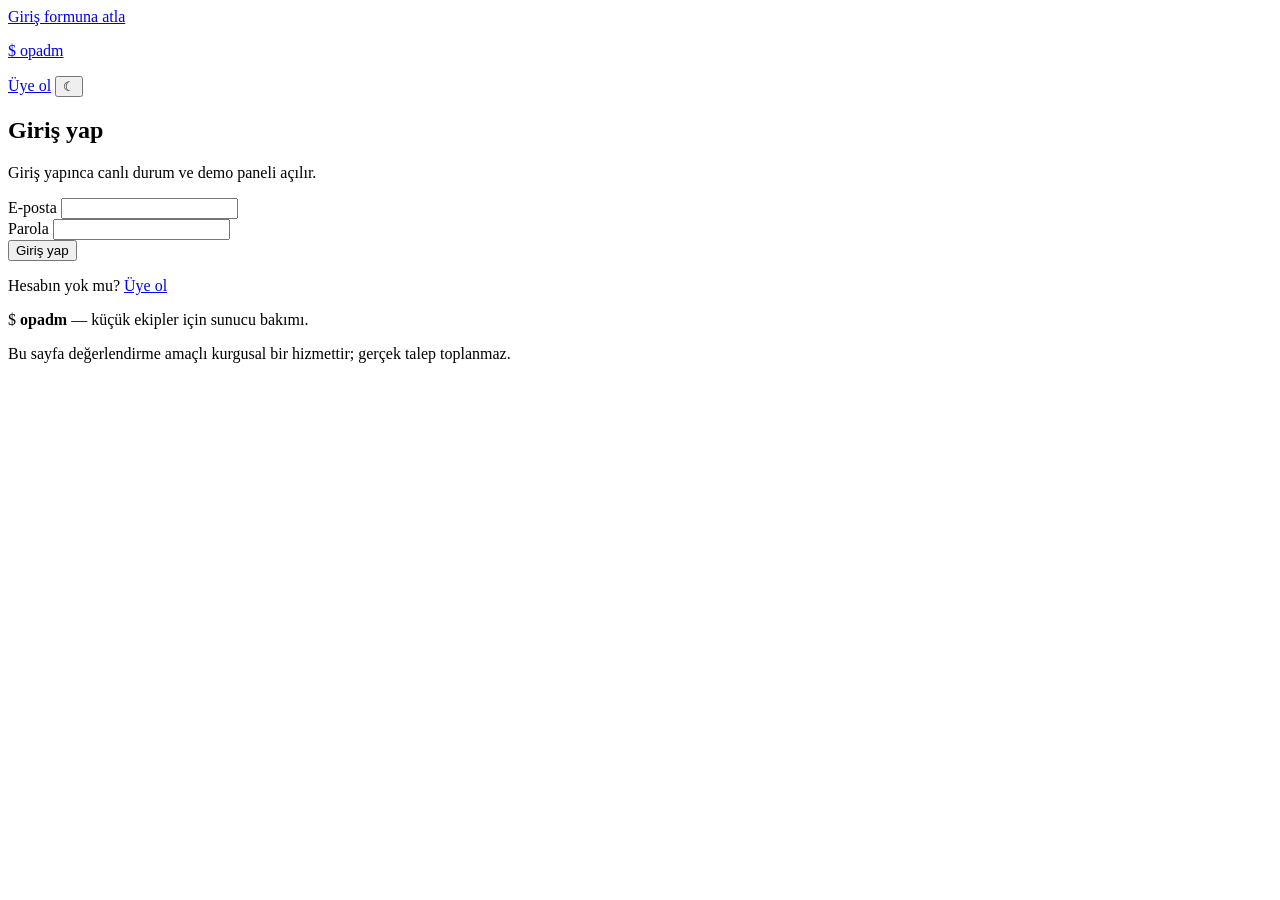
==== web/login/index.html @ fd4f162a "feat: ayrı login/signup sayfaları + giriş arkası panel" ====
<!DOCTYPE html>
<html lang="tr">
<head>
<meta charset="utf-8">
<meta name="viewport" content="width=device-width, initial-scale=1">
<title>opadm — Giriş yap</title>
<meta name="description" content="opadm hesabına giriş yap, canlı demo ve durum panelini aç.">
<link rel="stylesheet" href="/style.css">
<script>try{var t=localStorage.getItem("opadm-theme");if(t==="light"||t==="dark")document.documentElement.dataset.theme=t;}catch(e){}</script>
<script src="/theme.js" defer></script>
<script src="/auth.js" defer></script>
</head>
<body>
<a class="skip" href="#login-heading">Giriş formuna atla</a>
<div class="bg-fx" aria-hidden="true"></div>

<header class="wrap site-header">
  <p class="brand"><a href="/" aria-label="opadm ana sayfa"><span class="brand-mark" aria-hidden="true">$</span> opadm</a></p>
  <nav aria-label="Sayfa bölümleri">
    <a href="/signup/">Üye ol</a>
    <button class="theme-btn" type="button" id="theme-btn" aria-label="Açık temaya geç">☾</button>
  </nav>
</header>

<main class="wrap">
  <section aria-labelledby="login-heading">
    <h1 id="login-heading">Giriş yap</h1>
    <p class="sec-sub">Giriş yapınca canlı durum ve demo paneli açılır.</p>
    <div class="status-panel">
      <form id="login-form" novalidate>
        <div class="field">
          <label for="li-email">E-posta</label>
          <input id="li-email" type="email" inputmode="email" autocomplete="email" required maxlength="254" aria-describedby="li-err">
        </div>
        <div class="field">
          <label for="li-pass">Parola</label>
          <input id="li-pass" type="password" autocomplete="current-password" required aria-describedby="li-err">
        </div>
        <p class="err" id="li-err" hidden></p>
        <button class="btn btn-primary" type="submit" id="login-btn">Giriş yap</button>
      </form>
      <p>Hesabın yok mu? <a href="/signup/">Üye ol</a></p>
      <p id="account-msg" role="status" aria-live="polite"></p>
    </div>
  </section>
</main>

<footer class="wrap site-footer">
  <p><span class="brand-mark" aria-hidden="true">$</span> <strong>opadm</strong> — küçük ekipler için sunucu bakımı.</p>
  <p class="foot-dim">Bu sayfa değerlendirme amaçlı kurgusal bir hizmettir; gerçek talep toplanmaz.</p>
</footer>
</body>
</html>
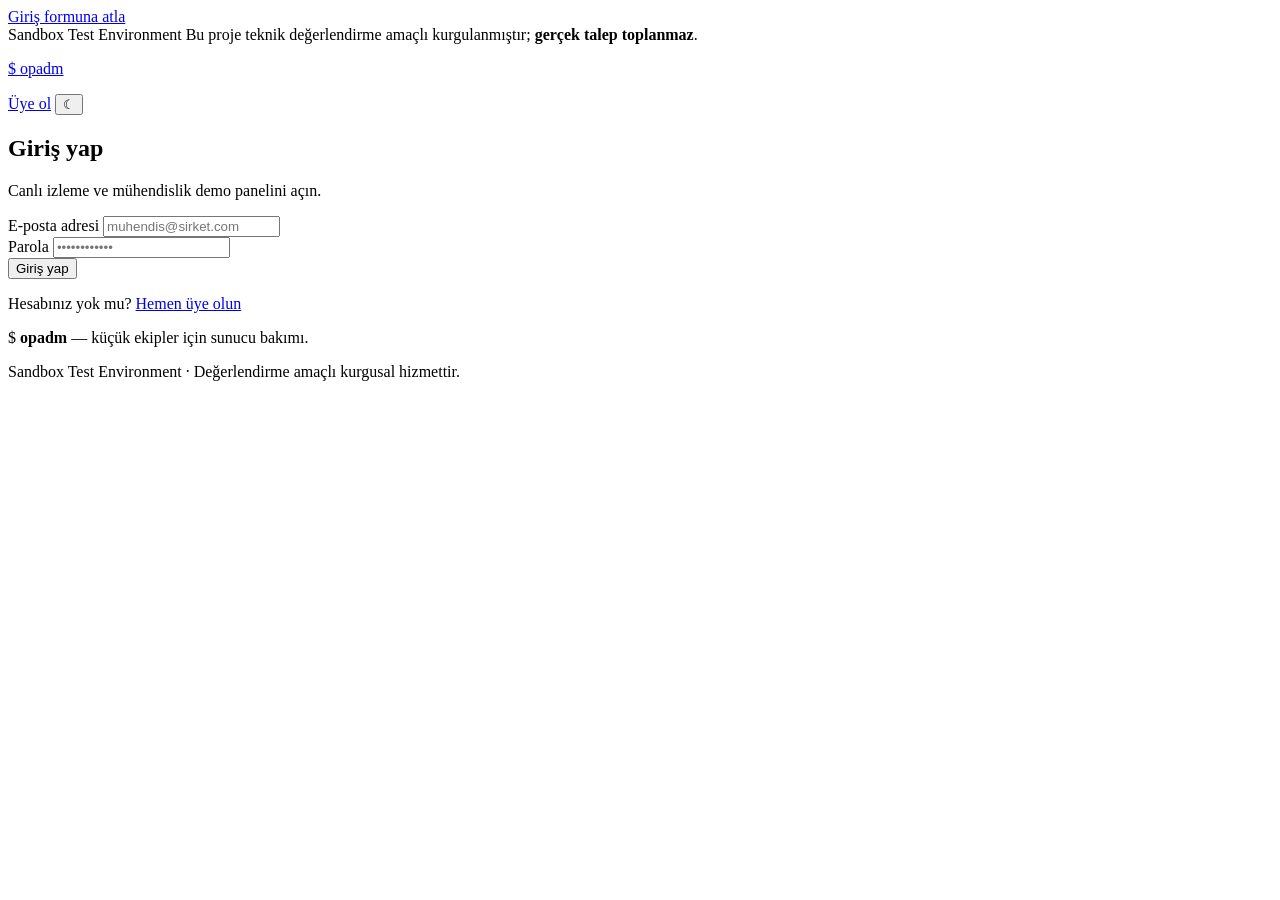
==== commit 36eabac0: "feat(ui): redesign web interface to engineering-first minimalist" ====
--- a/web/login/index.html
+++ b/web/login/index.html
@@ -14,6 +14,14 @@
 <a class="skip" href="#login-heading">Giriş formuna atla</a>
 <div class="bg-fx" aria-hidden="true"></div>
 
+<!-- Fictional Sandbox Banner -->
+<aside class="sandbox-banner" aria-label="Ortam bilgisi">
+  <div class="wrap sandbox-banner-inner">
+    <span class="sandbox-pill"><span class="sandbox-pill-dot" aria-hidden="true"></span> Sandbox Test Environment</span>
+    <span class="sandbox-text">Bu proje teknik değerlendirme amaçlı kurgulanmıştır; <strong>gerçek talep toplanmaz</strong>.</span>
+  </div>
+</aside>
+
 <header class="wrap site-header">
   <p class="brand"><a href="/" aria-label="opadm ana sayfa"><span class="brand-mark" aria-hidden="true">$</span> opadm</a></p>
   <nav aria-label="Sayfa bölümleri">
@@ -23,31 +31,39 @@
 </header>
 
 <main class="wrap">
-  <section aria-labelledby="login-heading">
-    <h1 id="login-heading">Giriş yap</h1>
-    <p class="sec-sub">Giriş yapınca canlı durum ve demo paneli açılır.</p>
-    <div class="status-panel">
+  <div class="auth-wrapper">
+    <section class="auth-card" aria-labelledby="login-heading">
+      <div class="auth-header">
+        <h1 id="login-heading">Giriş yap</h1>
+        <p class="sec-sub">Canlı izleme ve mühendislik demo panelini açın.</p>
+      </div>
+
       <form id="login-form" novalidate>
         <div class="field">
-          <label for="li-email">E-posta</label>
-          <input id="li-email" type="email" inputmode="email" autocomplete="email" required maxlength="254" aria-describedby="li-err">
+          <label for="li-email">E-posta adresi</label>
+          <input id="li-email" type="email" inputmode="email" autocomplete="email" required maxlength="254" aria-describedby="li-err" placeholder="muhendis@sirket.com">
         </div>
         <div class="field">
           <label for="li-pass">Parola</label>
-          <input id="li-pass" type="password" autocomplete="current-password" required aria-describedby="li-err">
+          <input id="li-pass" type="password" autocomplete="current-password" required aria-describedby="li-err" placeholder="••••••••••••">
         </div>
         <p class="err" id="li-err" hidden></p>
-        <button class="btn btn-primary" type="submit" id="login-btn">Giriş yap</button>
+        <button class="btn btn-primary btn-block" type="submit" id="login-btn">Giriş yap</button>
       </form>
-      <p>Hesabın yok mu? <a href="/signup/">Üye ol</a></p>
-      <p id="account-msg" role="status" aria-live="polite"></p>
-    </div>
-  </section>
+
+      <div class="auth-footer">
+        <p>Hesabınız yok mu? <a href="/signup/">Hemen üye olun</a></p>
+        <p id="account-msg" role="status" aria-live="polite"></p>
+      </div>
+    </section>
+  </div>
 </main>
 
 <footer class="wrap site-footer">
-  <p><span class="brand-mark" aria-hidden="true">$</span> <strong>opadm</strong> — küçük ekipler için sunucu bakımı.</p>
-  <p class="foot-dim">Bu sayfa değerlendirme amaçlı kurgusal bir hizmettir; gerçek talep toplanmaz.</p>
+  <div class="site-footer-inner">
+    <p><span class="brand-mark" aria-hidden="true">$</span> <strong>opadm</strong> — küçük ekipler için sunucu bakımı.</p>
+    <p class="foot-dim">Sandbox Test Environment &middot; Değerlendirme amaçlı kurgusal hizmettir.</p>
+  </div>
 </footer>
 </body>
 </html>
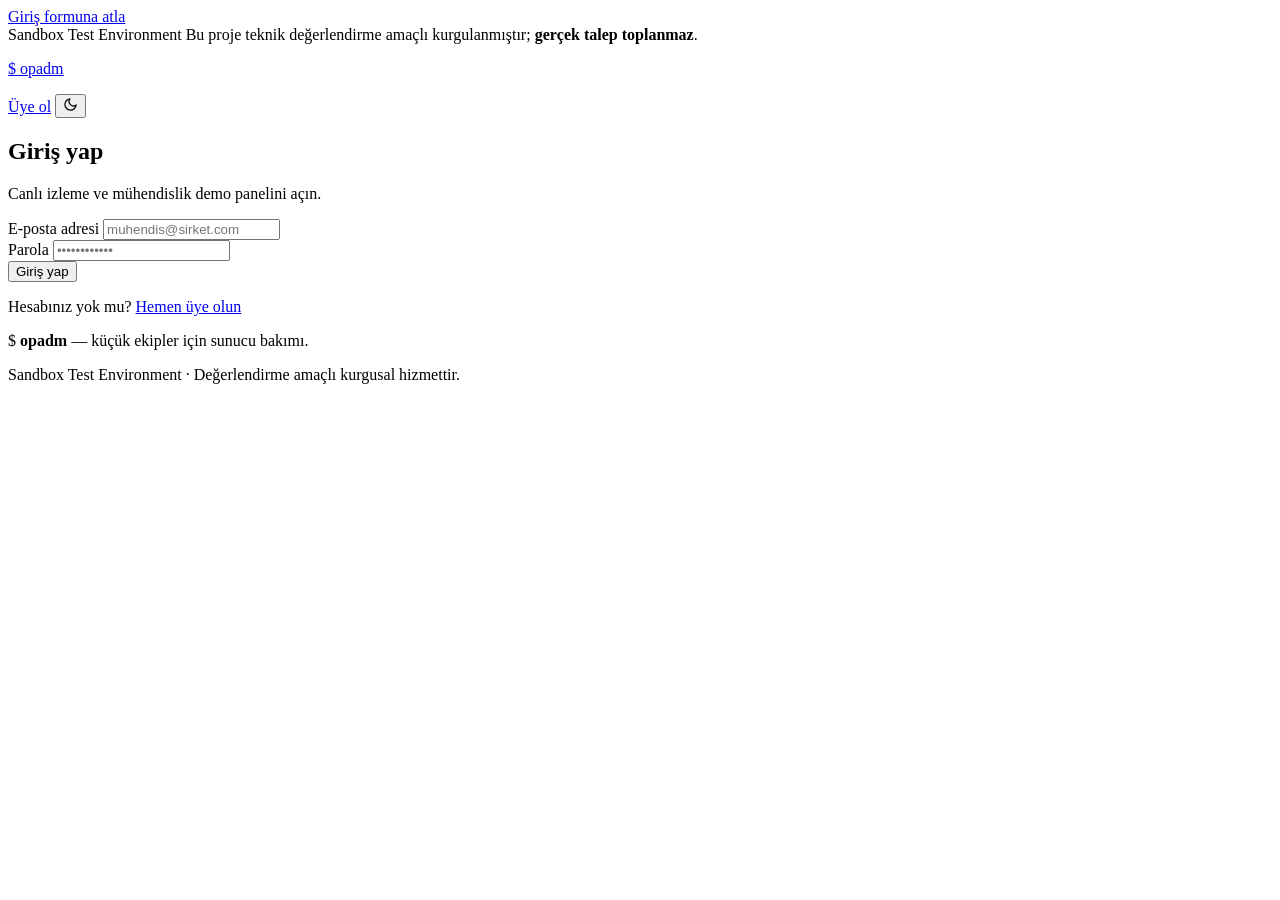
==== commit b12cdbfb: "style(ui): polish topbar alignment, SVG theme toggle, and panel metrics layout" ====
--- a/web/login/index.html
+++ b/web/login/index.html
@@ -26,7 +26,7 @@
   <p class="brand"><a href="/" aria-label="opadm ana sayfa"><span class="brand-mark" aria-hidden="true">$</span> opadm</a></p>
   <nav aria-label="Sayfa bölümleri">
     <a href="/signup/">Üye ol</a>
-    <button class="theme-btn" type="button" id="theme-btn" aria-label="Açık temaya geç">☾</button>
+    <button class="theme-btn" type="button" id="theme-btn" aria-label="Açık temaya geç"><svg width="15" height="15" viewBox="0 0 24 24" fill="none" stroke="currentColor" stroke-width="2" stroke-linecap="round" stroke-linejoin="round" aria-hidden="true"><path d="M21 12.79A9 9 0 1 1 11.21 3 7 7 0 0 0 21 12.79z"/></svg></button>
   </nav>
 </header>
 
